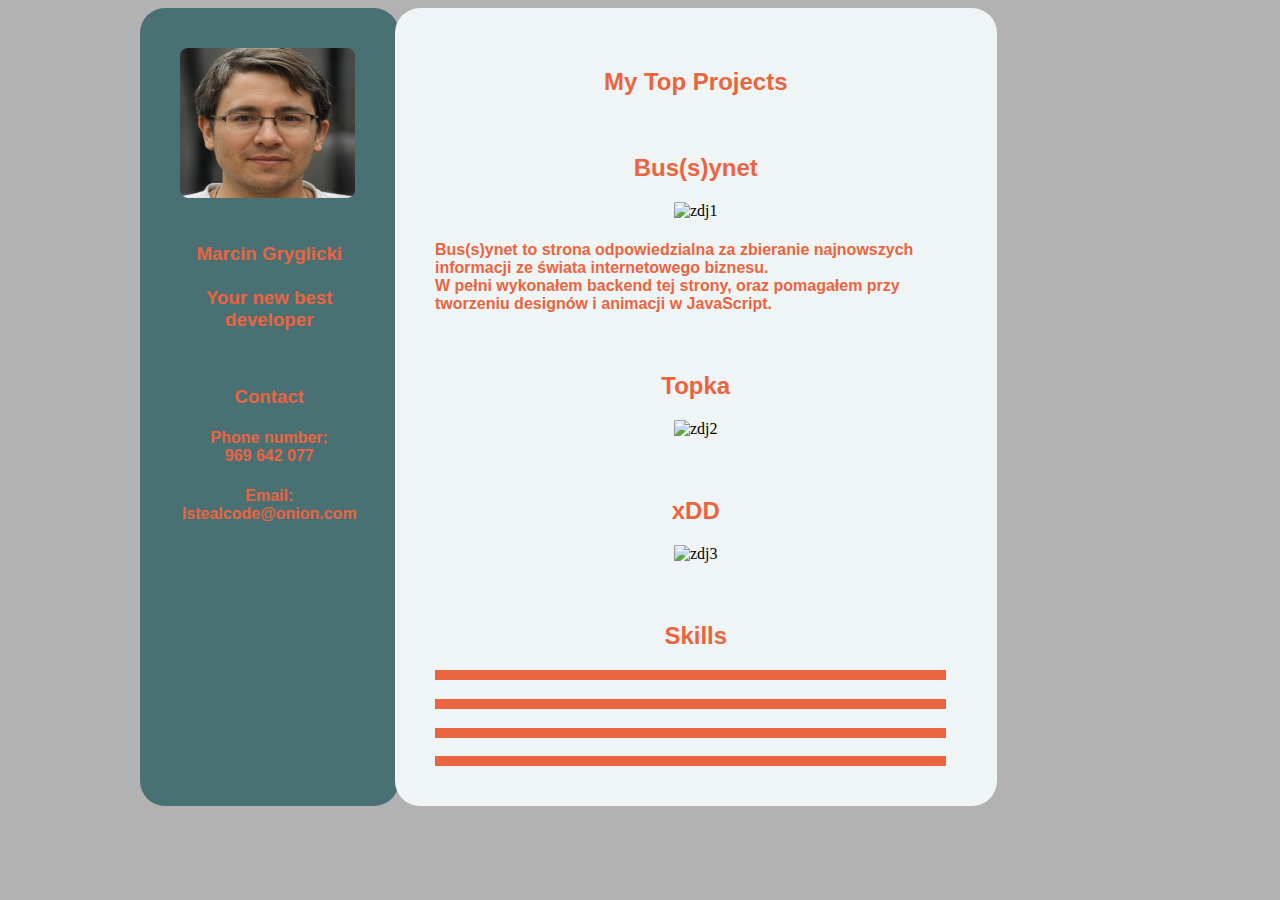
==== index.html @ e314e028 "Zmiana zdjęcia na "Busynet" oraz dodanie opisu" ====
<!DOCTYPE html>
<html>
<head>
    <meta charset="utf-8" />
    <title>Portfolio</title>
    <link rel="stylesheet" href="StyleSheet1.css" />
</head>
<body>
    <div class="Head">
        <div class="Left">
            <div class="Prof">
                <div class="PP">
                    <img src="face.jpg" />
                </div>
                <h3><br /><span>Marcin Gryglicki <br /><br />Your new best developer </span></h3><br />
                <h3>Contact</h3>
                <h4>Phone number: <br /> 969 642 077</h4>
                <h4>Email: Istealcode@onion.com</h4> <br> <br>

            </div>
        </div>
        <div class="Right">
            <div class="Projekty">

            <h2>My Top Projects</h2><br />


                <div class="skill1">
                    <h2>Bus(s)ynet</h2>
                    <center>
                        <img style="width:300px;" src="busynet.png" alt="zdj1">
                    </center>
                    <h4 style="text-align:left;">
                        Bus(s)ynet to strona odpowiedzialna za zbieranie najnowszych informacji ze świata internetowego biznesu. </br>
                        W pełni wykonałem backend tej strony, oraz pomagałem przy tworzeniu designów i animacji w JavaScript.
                    </h4>
                </div> <br>


                <div class="skill2">
                    <h2>Topka</h2>
                    <center>
                        <img style="width:300px;" src="" alt="zdj2">
                    </center>
                    <h4 style="text-align:left;">
                    </h4>
                </div><br />


                <div class="skill3">
                    <h2>xDD</h2>
                    <center>
                        <img style="width:300px;" src="" alt="zdj3">
                    </center>
                    <h4 style="text-align:left;">
                    </h4>
                </div>
            </div><br />





            <div class="Skills">

                <h2>Skills</h2>

                <div class="pole">
                    <h3></h3>
                    <div class="ipole"><div style="width:0%" class="iipole"></div></div>
                </div>

                <div class="pole">
                    <h3></h3>
                    <div class="ipole"><div style="width: 0%" class="iipole"></div></div>
                </div>

                <div class="pole">
                    <h3></h3>
                    <div class="ipole"><div style="width: 0%" class="iipole"></div></div>
                </div>

                <div class="pole">
                    <h3></h3>
                    <div class="ipole"><div style="width:0%" class="iipole"></div></div>
                </div>


            </div>
        </div>
    </div>
</body>
</html>
---- StyleSheet1.css ----
﻿td, tr, table {
    border: 10px solid black;
}

hr {
    border: 1px solid #EB6440;
}

h1, h2, h3, h4, h5, h6 {
    color: #EB6440;
    text-align: center;
    font-family: sans-serif;
}


body {
    display: flex;
    justify-content: center;
    background-color: #B2B2B2;
}

.Head {
    min-height: 700px;
    max-width: 1000px;
    width: 100%;
    position: relative;
    display: grid;
    grid-template-columns: 1fr 3fr;
}

    .Head .Left{
        position: relative;
        background-color: #497174;
        padding: 40px;
        width: 70%;
        border-radius: 25px;
    }

    .Head .Right {
        position: relative;
        background-color: #EFF5F5;
        padding: 40px;
        width: 70%;
        border-radius: 25px;
    }

.pole {
    position: relative;
    text-align: left;
    width: 70%
}

.ipole {
    background: #EB6440;
    position: relative;
    width: 140%;
    height: 10px;
    
}

.Skills .Projekt {
    position: relative;
    min-height: 100px;
}

.iipole {
    background: black;
    height: 10px;
    position: absolute;
  
}


img {
    height: 150px;
    width: 175px;
    margin-left: auto;
    margin-right: auto;
    border-radius: 5%;
}


table {
    margin-left: auto;
    margin-right: auto;
    margin-top: 250px;
}
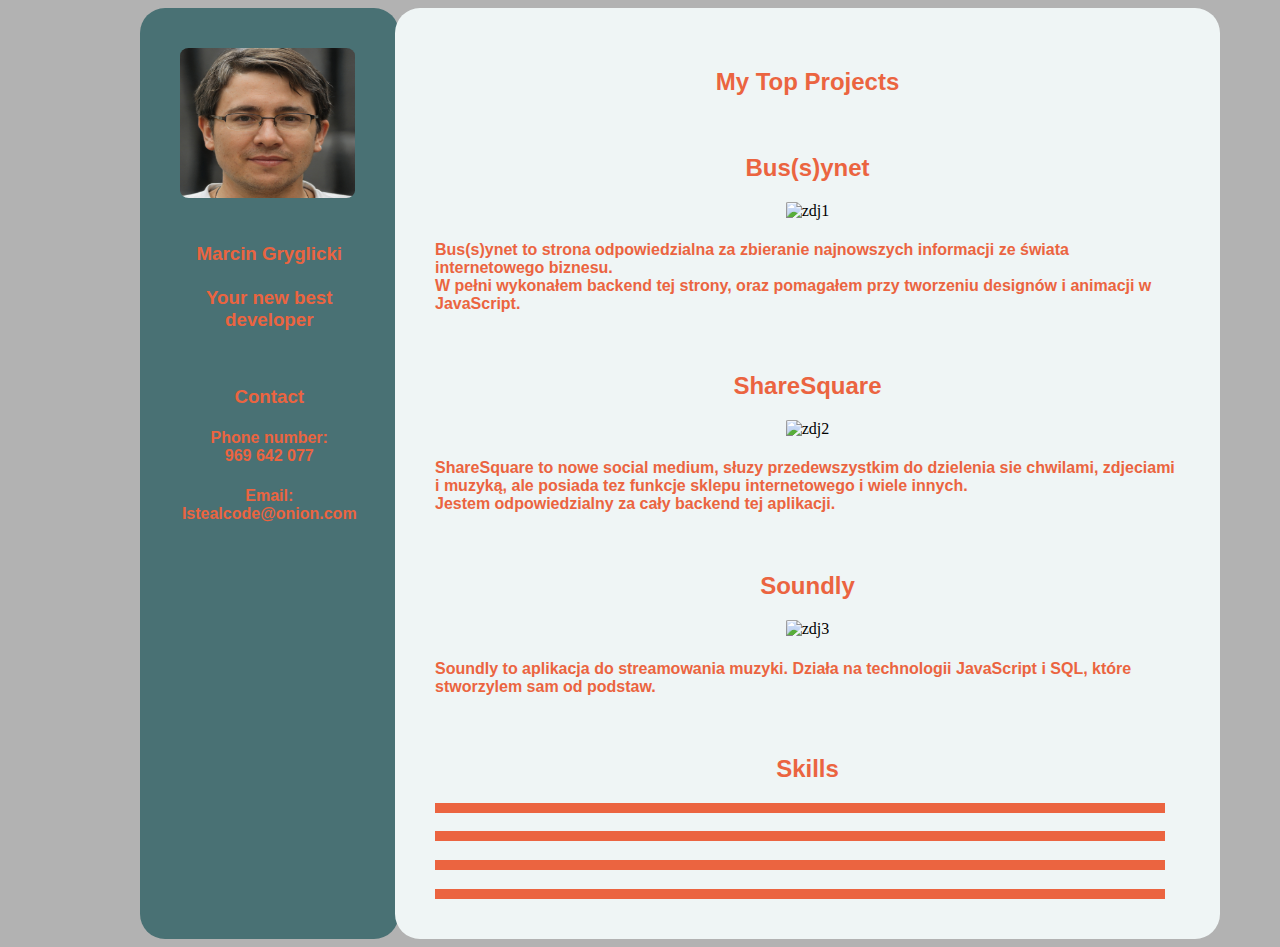
==== commit ed88a009: "dodanie nazw i definicji aplikacji" ====
--- a/index.html
+++ b/index.html
@@ -38,21 +38,24 @@
 
 
                 <div class="skill2">
-                    <h2>Topka</h2>
+                    <h2>ShareSquare</h2>
                     <center>
                         <img style="width:300px;" src="" alt="zdj2">
                     </center>
                     <h4 style="text-align:left;">
+                        ShareSquare to nowe social medium, słuzy przedewszystkim do dzielenia sie chwilami, zdjeciami i muzyką, ale posiada tez funkcje sklepu internetowego i wiele innych. </br>
+                        Jestem odpowiedzialny za cały backend tej aplikacji.
                     </h4>
                 </div><br />
 
 
                 <div class="skill3">
-                    <h2>xDD</h2>
+                    <h2>Soundly</h2>
                     <center>
                         <img style="width:300px;" src="" alt="zdj3">
                     </center>
                     <h4 style="text-align:left;">
+                Soundly to aplikacja do streamowania muzyki. Działa na technologii JavaScript i SQL, które stworzylem sam od podstaw.
                     </h4>
                 </div>
             </div><br />
--- a/StyleSheet1.css
+++ b/StyleSheet1.css
@@ -29,7 +29,7 @@
 }
 
     .Head .Left{
-        position: relative;
+        position: left;
         background-color: #497174;
         padding: 40px;
         width: 70%;
@@ -40,7 +40,7 @@
         position: relative;
         background-color: #EFF5F5;
         padding: 40px;
-        width: 70%;
+        width: 100%;
         border-radius: 25px;
     }
 
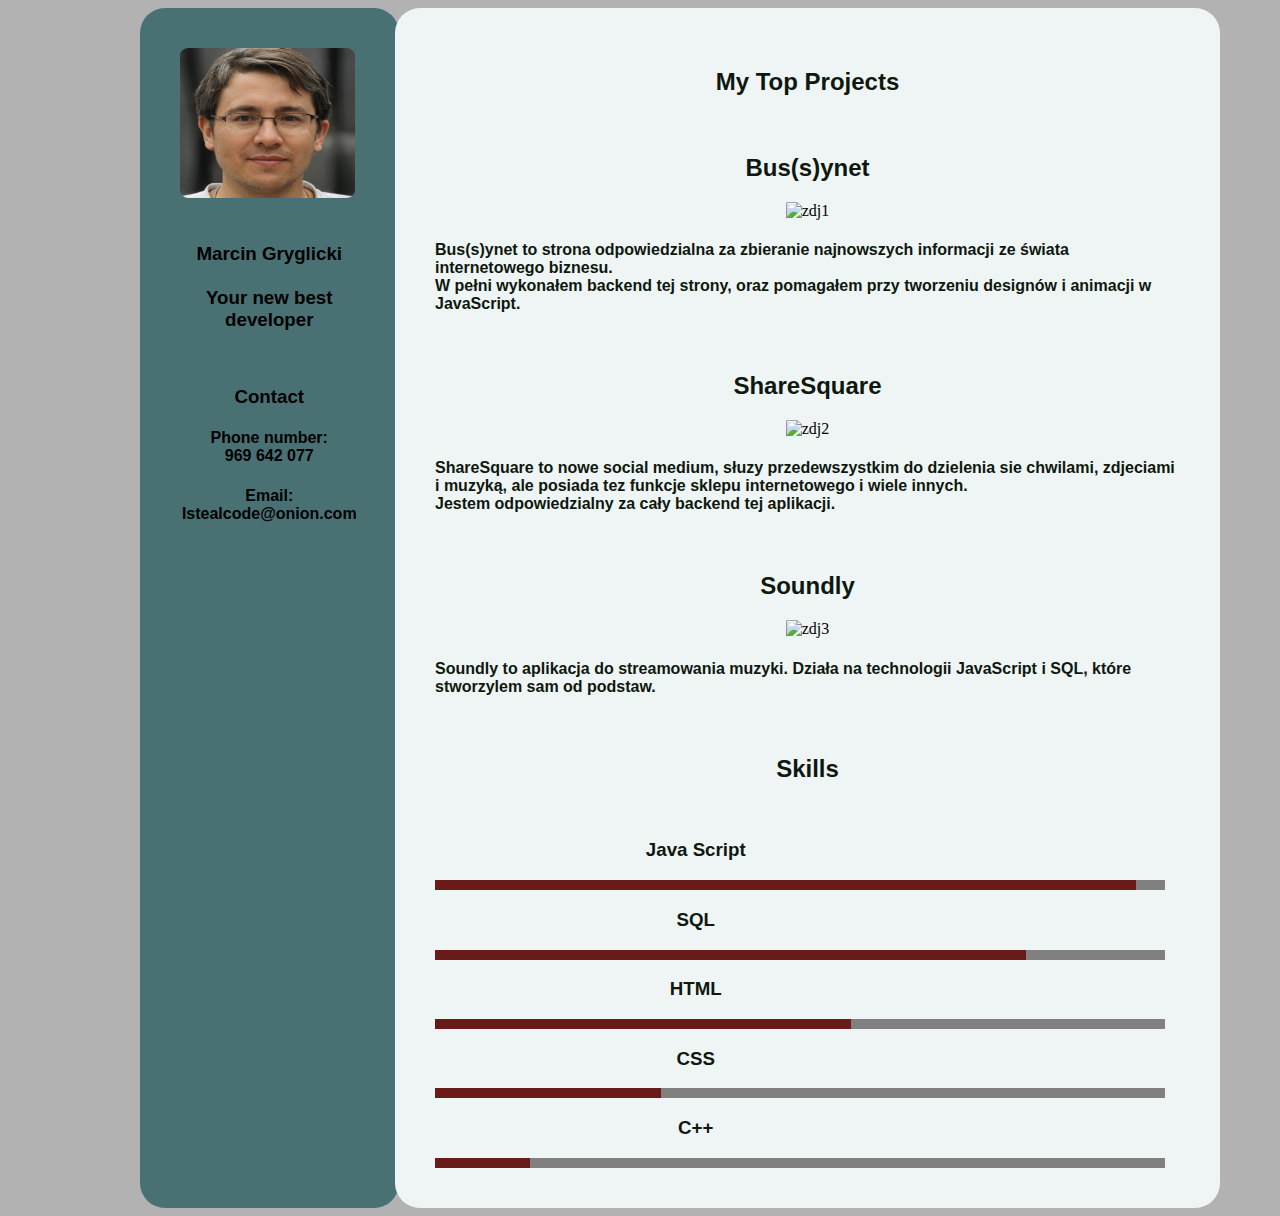
==== commit 8119b9c9: "zmiana koloru tekstu w lewym divie" ====
--- a/index.html
+++ b/index.html
@@ -12,10 +12,10 @@
                 <div class="PP">
                     <img src="face.jpg" />
                 </div>
-                <h3><br /><span>Marcin Gryglicki <br /><br />Your new best developer </span></h3><br />
-                <h3>Contact</h3>
-                <h4>Phone number: <br /> 969 642 077</h4>
-                <h4>Email: Istealcode@onion.com</h4> <br> <br>
+                <h3 id="lewydiv"><br /><span>Marcin Gryglicki <br /><br />Your new best developer </span></h3><br />
+                <h3 id="lewydiv">Contact</h3>
+                <h4 id="lewydiv">Phone number: <br /> 969 642 077</h4>
+                <h4 id="lewydiv" >Email: Istealcode@onion.com</h4> <br> <br>
 
             </div>
         </div>
@@ -40,7 +40,7 @@
                 <div class="skill2">
                     <h2>ShareSquare</h2>
                     <center>
-                        <img style="width:300px;" src="" alt="zdj2">
+                        <img style="width:300px;" src="share.png" alt="zdj2">
                     </center>
                     <h4 style="text-align:left;">
                         ShareSquare to nowe social medium, słuzy przedewszystkim do dzielenia sie chwilami, zdjeciami i muzyką, ale posiada tez funkcje sklepu internetowego i wiele innych. </br>
@@ -52,7 +52,7 @@
                 <div class="skill3">
                     <h2>Soundly</h2>
                     <center>
-                        <img style="width:300px;" src="" alt="zdj3">
+                        <img style="width:300px;" src="soundly.png" alt="zdj3">
                     </center>
                     <h4 style="text-align:left;">
                 Soundly to aplikacja do streamowania muzyki. Działa na technologii JavaScript i SQL, które stworzylem sam od podstaw.
@@ -66,26 +66,32 @@
 
             <div class="Skills">
 
-                <h2>Skills</h2>
+                <h2>Skills</h2></br>
 
+                
                 <div class="pole">
-                    <h3></h3>
-                    <div class="ipole"><div style="width:0%" class="iipole"></div></div>
+                    <h3>Java Script</h3>
+                    <div class="ipole"><div style="width:96%" class="iipole"></div></div>
                 </div>
 
                 <div class="pole">
-                    <h3></h3>
-                    <div class="ipole"><div style="width: 0%" class="iipole"></div></div>
+                    <h3>SQL</h3>
+                    <div class="ipole"><div style="width: 81%" class="iipole"></div></div>
                 </div>
 
                 <div class="pole">
-                    <h3></h3>
-                    <div class="ipole"><div style="width: 0%" class="iipole"></div></div>
+                    <h3>HTML</h3>
+                    <div class="ipole"><div style="width: 57%" class="iipole"></div></div>
                 </div>
 
                 <div class="pole">
-                    <h3></h3>
-                    <div class="ipole"><div style="width:0%" class="iipole"></div></div>
+                    <h3>CSS</h3>
+                    <div class="ipole"><div style="width:31%" class="iipole"></div></div>
+                </div>
+
+                <div class="pole">
+                    <h3>C++</h3>
+                    <div class="ipole"><div style="width:13%" class="iipole"></div></div>
                 </div>
 
 
--- a/StyleSheet1.css
+++ b/StyleSheet1.css
@@ -7,10 +7,15 @@
 }
 
 h1, h2, h3, h4, h5, h6 {
-    color: #EB6440;
+    color: #0E180E;
     text-align: center;
     font-family: sans-serif;
 }
+
+#lewydiv {
+color: black;
+}
+
 
 
 body {
@@ -29,6 +34,7 @@
 }
 
     .Head .Left{
+        
         position: left;
         background-color: #497174;
         padding: 40px;
@@ -51,7 +57,7 @@
 }
 
 .ipole {
-    background: #EB6440;
+    background: Gray;
     position: relative;
     width: 140%;
     height: 10px;
@@ -59,12 +65,12 @@
 }
 
 .Skills .Projekt {
-    position: relative;
+    margin-text: auto;
     min-height: 100px;
 }
 
 .iipole {
-    background: black;
+    background: #691c17;
     height: 10px;
     position: absolute;
   
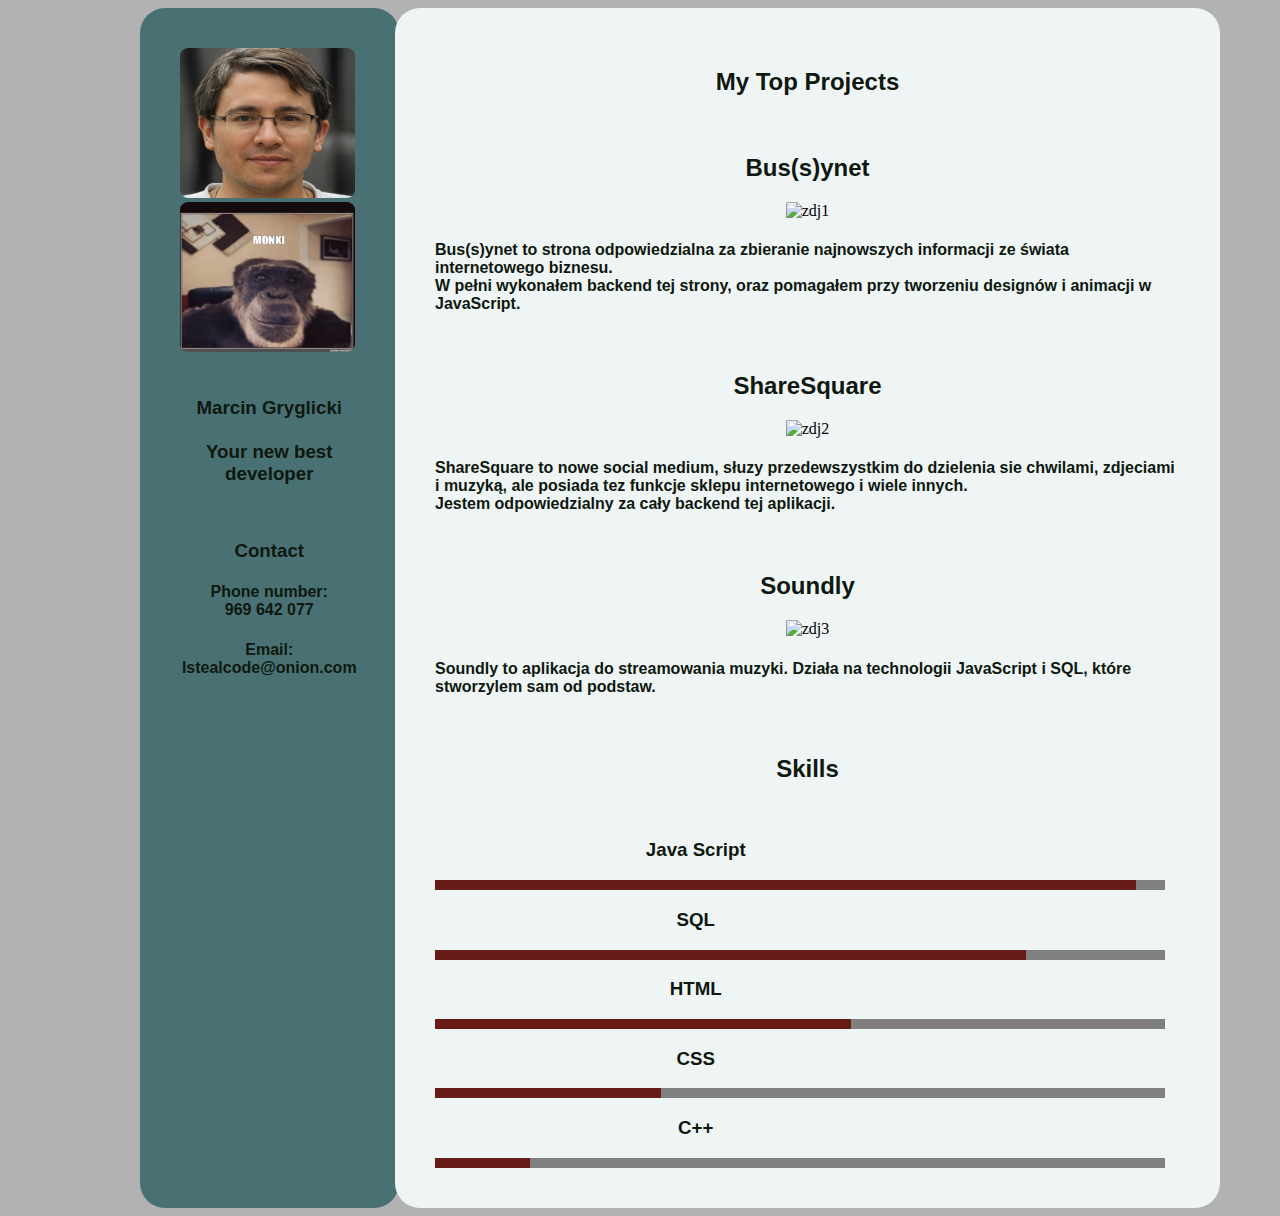
==== commit 48344a37: "test" ====
--- a/index.html
+++ b/index.html
@@ -11,6 +11,7 @@
             <div class="Prof">
                 <div class="PP">
                     <img src="face.jpg" />
+                    <img src="malpa.jpg" style="width: 5; height: 5;"/>
                 </div>
                 <h3 id="lewydiv"><br /><span>Marcin Gryglicki <br /><br />Your new best developer </span></h3><br />
                 <h3 id="lewydiv">Contact</h3>
--- a/StyleSheet1.css
+++ b/StyleSheet1.css
@@ -12,7 +12,7 @@
     font-family: sans-serif;
 }
 
-#lewydiv {
+#left {
 color: black;
 }
 
@@ -51,8 +51,7 @@
     }
 
 .pole {
-    position: relative;
-    text-align: left;
+    text-align: right;
     width: 70%
 }
 
@@ -65,7 +64,7 @@
 }
 
 .Skills .Projekt {
-    margin-text: auto;
+    margin-text: right;
     min-height: 100px;
 }
 
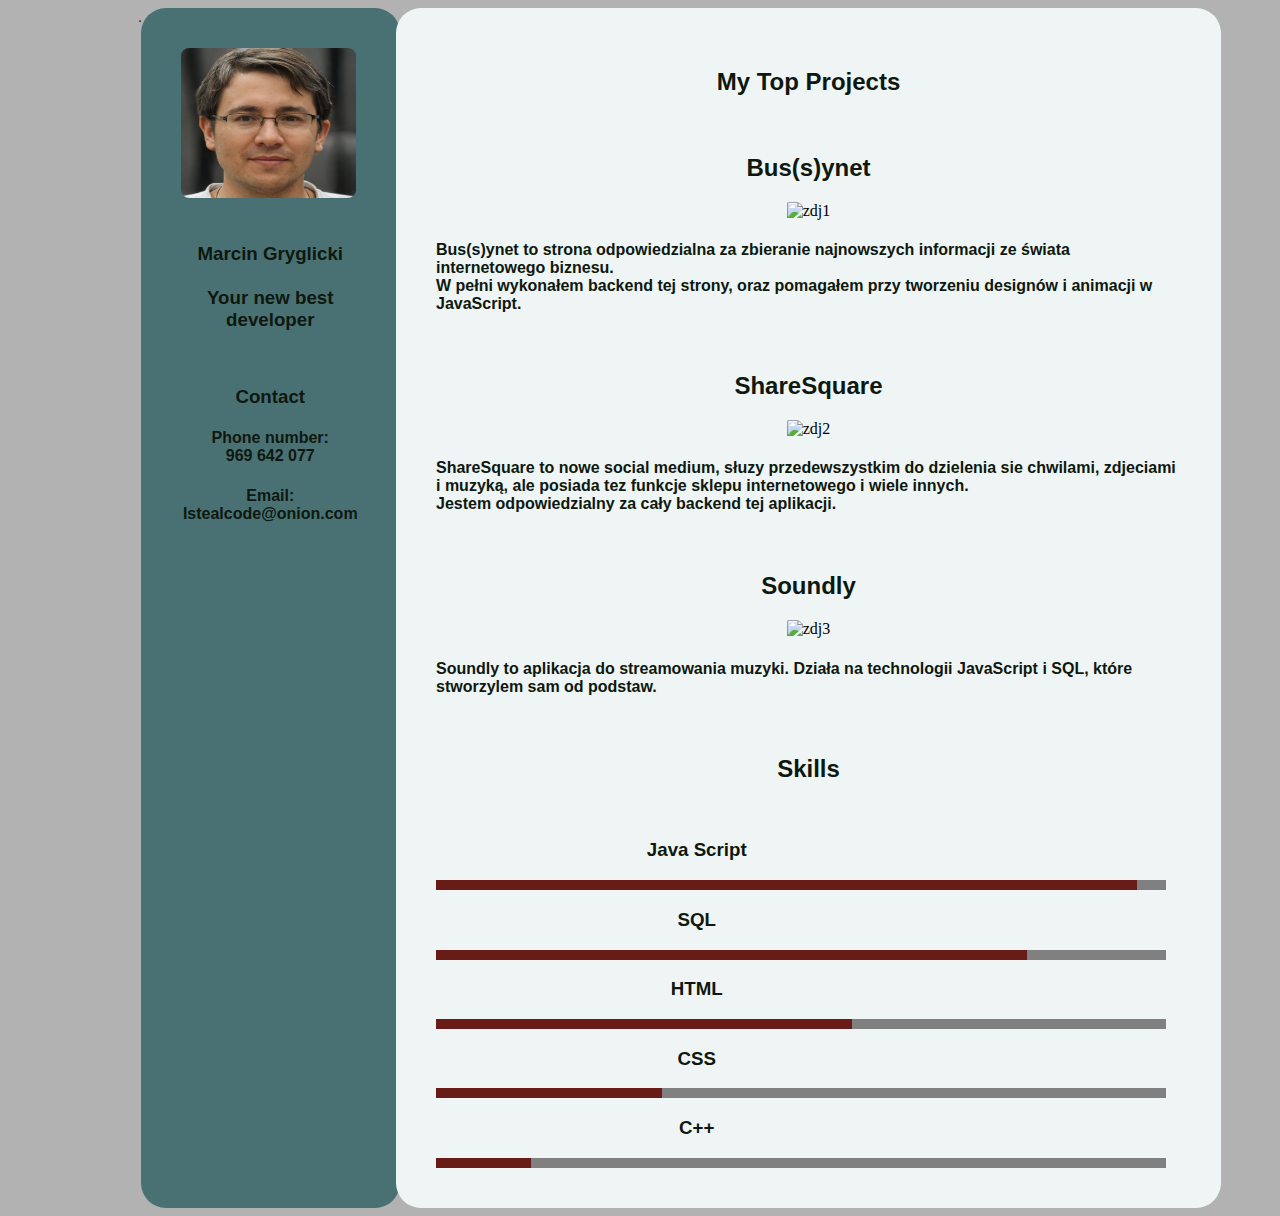
==== commit 9be9563f: "dodano easter egg" ====
--- a/index.html
+++ b/index.html
@@ -6,12 +6,13 @@
     <link rel="stylesheet" href="StyleSheet1.css" />
 </head>
 <body>
+
+    <a href="malpa.html"> <img src="malpa.jpg" style="width: 2px; height: 2px;"/></a>
     <div class="Head">
         <div class="Left">
             <div class="Prof">
                 <div class="PP">
                     <img src="face.jpg" />
-                    <img src="malpa.jpg" style="width: 5; height: 5;"/>
                 </div>
                 <h3 id="lewydiv"><br /><span>Marcin Gryglicki <br /><br />Your new best developer </span></h3><br />
                 <h3 id="lewydiv">Contact</h3>
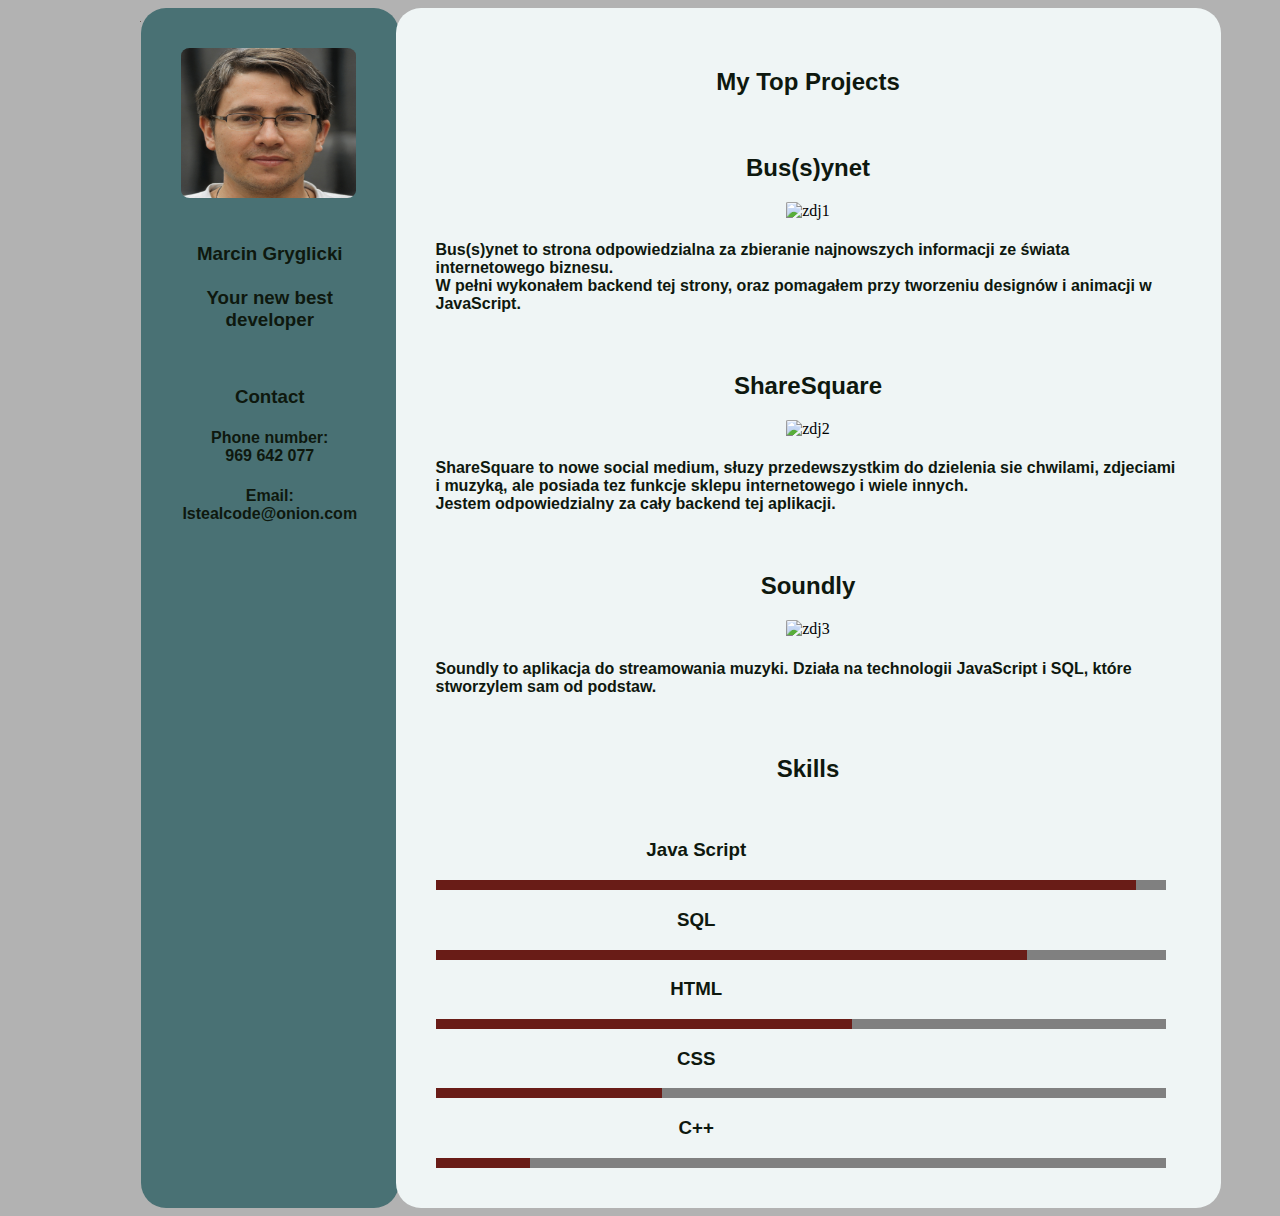
==== commit ed67a7fb: "easter egg changed" ====
--- a/index.html
+++ b/index.html
@@ -7,7 +7,7 @@
 </head>
 <body>
 
-    <a href="malpa.html"> <img src="malpa.jpg" style="width: 2px; height: 2px;"/></a>
+    <a href="malpa.html"> <img src="malpa.jpg" style="width: 1px; height: 1px;"/></a>
     <div class="Head">
         <div class="Left">
             <div class="Prof">
